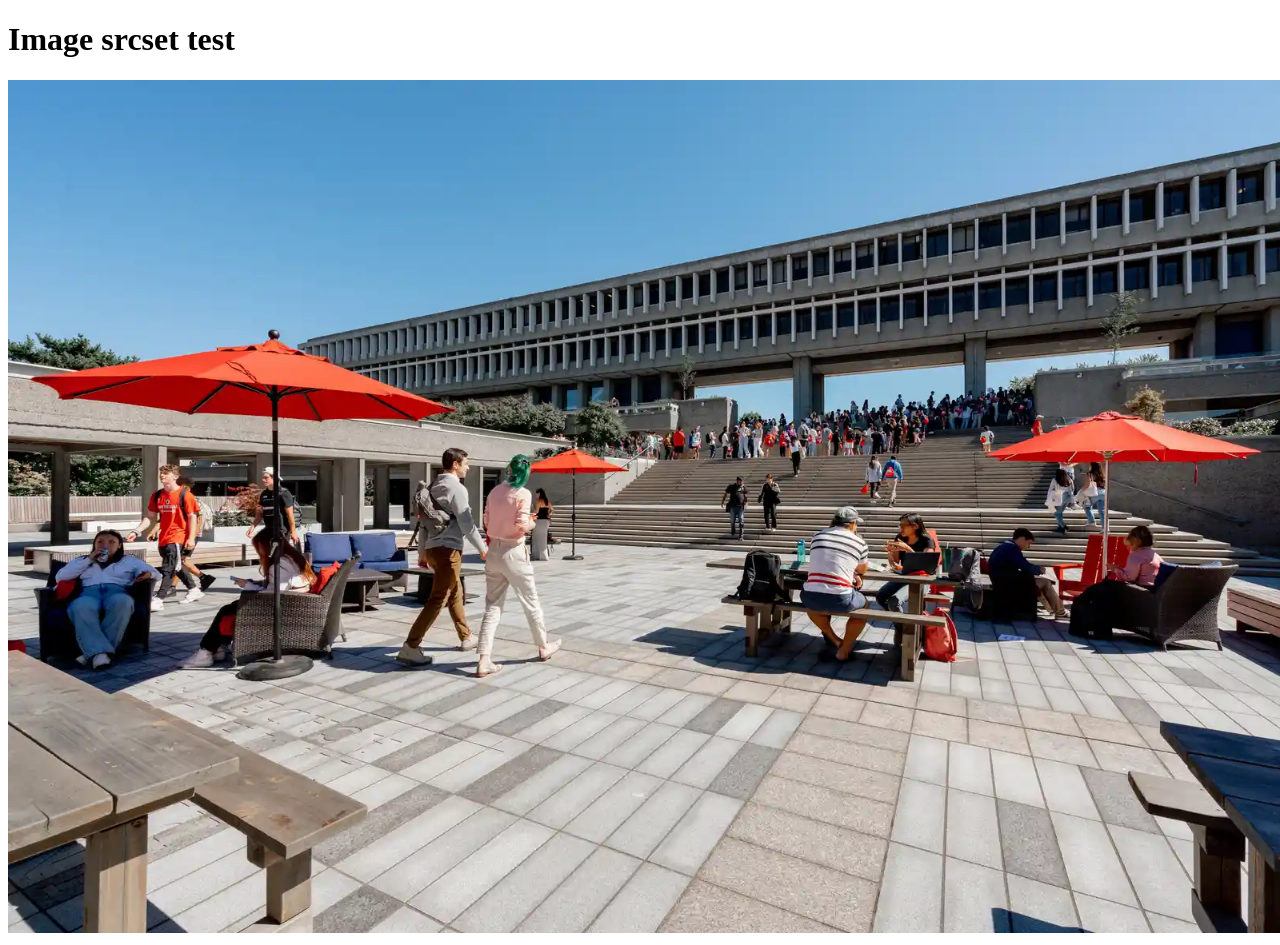
==== index.html @ 488593a0 "Add files via upload" ====
<!DOCTYPE html>
<html>
<body>

<h1>Image srcset test</h1>

<img sizes="100%" src="images/2400.jpg" 
     srcset="images/3840.webp 3840w,
            images/2400.webp 2400w,
            images/1600.webp 1600w,
            images/1200.webp 1200w,
            images/800.webp 800w,
            images/400.webp 400w" alt="Students walking down a flight of stairs">

<!-- img sizes="(min-width: 1920px) 1920px, 100vw" src="/_assets/img/admissions/ubc_ca_image_admissions-hero-1920x700.jpg" srcset="/_assets/img/admissions/ubc_ca_image_admissions-hero-3840x1400.jpg 3840w,
                    /_assets/img/admissions/ubc_ca_image_admissions-hero-2400x875.jpg 2400w,
                    /_assets/img/admissions/ubc_ca_image_admissions-hero-1920x700.jpg 1920w,
                    /_assets/img/admissions/ubc_ca_image_admissions-hero-1200x438.jpg 1200w,
                    /_assets/img/admissions/ubc_ca_image_admissions-hero-1024x373.jpg 1024w,
                    /_assets/img/admissions/ubc_ca_image_admissions-hero-720x263.jpg 720w,
                    /_assets/img/admissions/ubc_ca_image_admissions-hero-480x175.jpg 480w,
                    /_assets/img/admissions/ubc_ca_image_admissions-hero-320x117.jpg 320w" 
     alt="Students walking down a flight of stairs" -->    
    
</body>
</html>
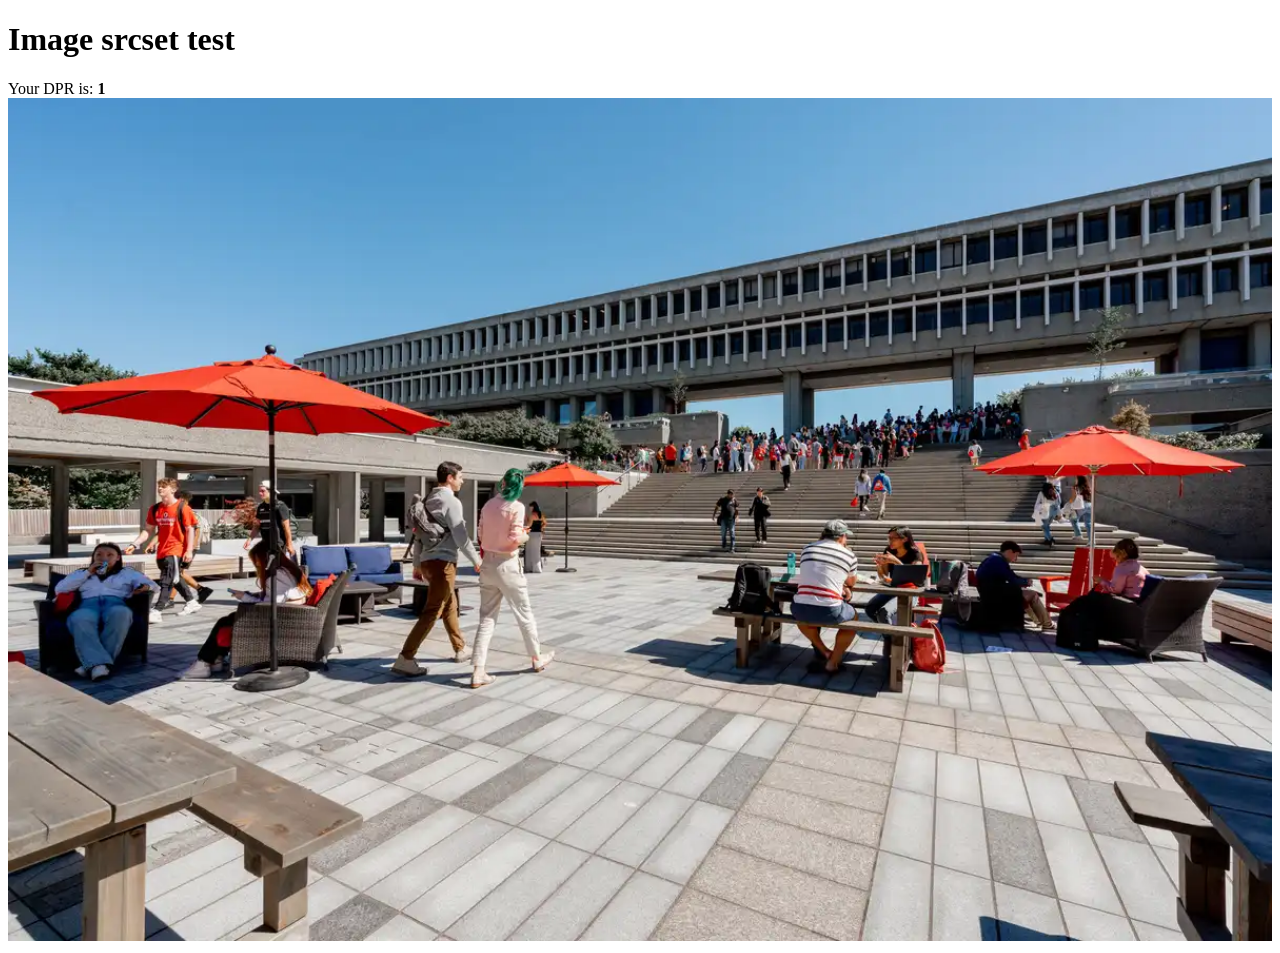
==== commit abe33e82: "Add files via upload" ====
--- a/index.html
+++ b/index.html
@@ -1,17 +1,54 @@
 <!DOCTYPE html>
 <html>
+    <style>
+    /* Default for standard screens (DPR = 1) */
+    .dpr-indicator::after {
+      content: "1";
+      font-weight: bold;
+    }
+
+    /* Target Retina/High-DPI screens (DPR = 2) */
+    @media (min-resolution: 2dppx) {
+      .dpr-indicator::after {
+        content: "2";
+      }
+    }
+
+    /* Target Ultra High-DPI screens (DPR = 3) */
+    @media (min-resolution: 3dppx) {
+      .dpr-indicator::after {
+        content: "3";
+      }
+    }
+
+    /* Target precise intermediate fractional DPRs if needed (e.g., 1.5) */
+    @media (min-resolution: 1.5dppx) and (max-resolution: 1.99dppx) {
+      .dpr-indicator::after {
+        content: "1.5";
+      }
+    }
+    
+    </style>
 <body>
 
 <h1>Image srcset test</h1>
+<div class="dpr-indicator">Your DPR is: </div>
 
-<img sizes="100%" src="images/2400.jpg" 
+<div style=" container-type: inline-size;    container-name: panel;    resize: horizontal; 
+            /* width: 300px;     overflow: auto; */">
+<img 
+     src="images/2400.jpg" 
+     style="width: 100%;"
+     sizes="(max-width: 600px) 400px, 
+            (max-width: 1200px) 800px, 
+            1200px" 
      srcset="images/3840.webp 3840w,
             images/2400.webp 2400w,
             images/1600.webp 1600w,
             images/1200.webp 1200w,
             images/800.webp 800w,
             images/400.webp 400w" alt="Students walking down a flight of stairs">
-
+</div>
 <!-- img sizes="(min-width: 1920px) 1920px, 100vw" src="/_assets/img/admissions/ubc_ca_image_admissions-hero-1920x700.jpg" srcset="/_assets/img/admissions/ubc_ca_image_admissions-hero-3840x1400.jpg 3840w,
                     /_assets/img/admissions/ubc_ca_image_admissions-hero-2400x875.jpg 2400w,
                     /_assets/img/admissions/ubc_ca_image_admissions-hero-1920x700.jpg 1920w,
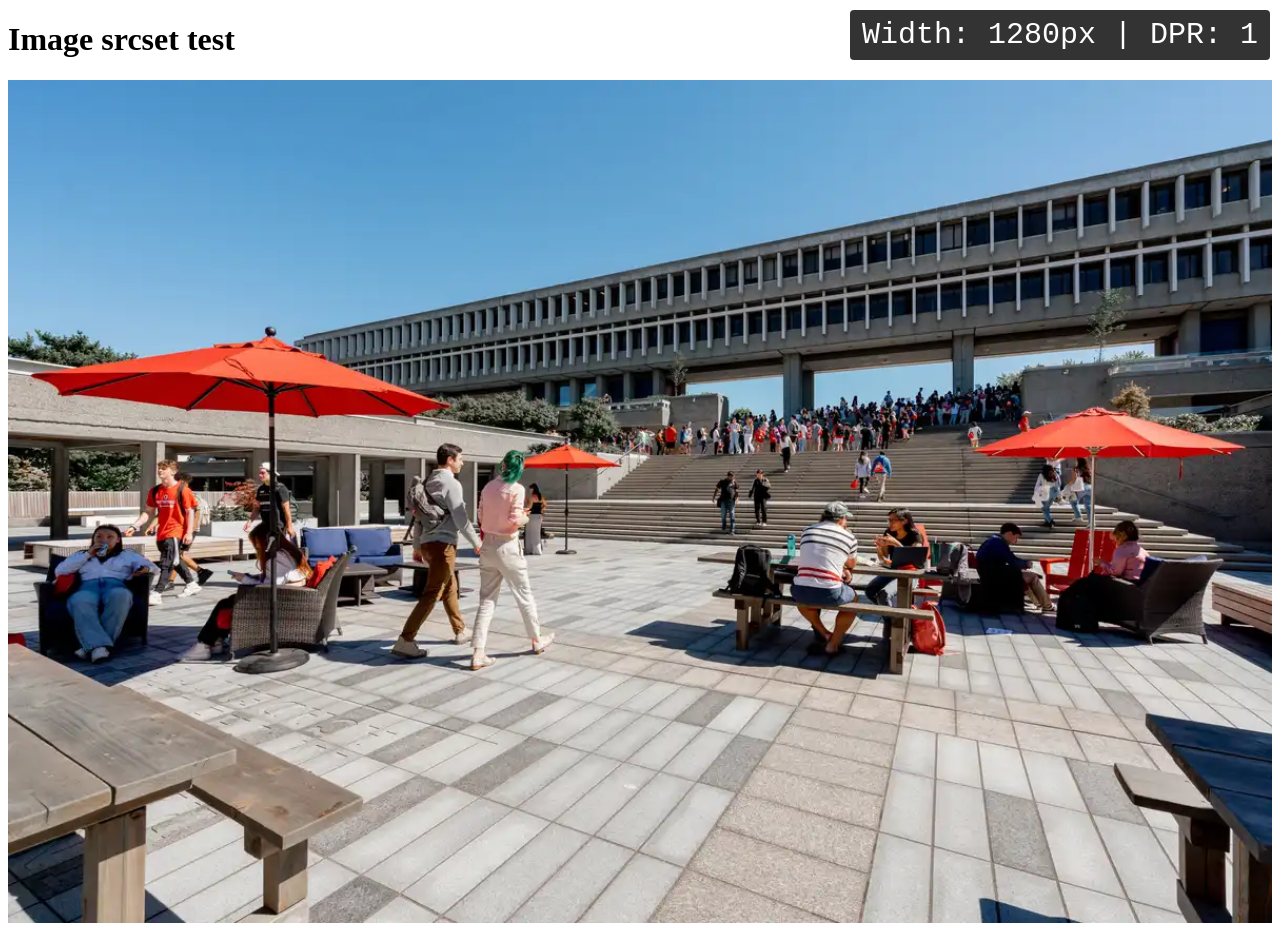
==== commit c66a289c: "Add files via upload" ====
--- a/index.html
+++ b/index.html
@@ -1,30 +1,48 @@
 <!DOCTYPE html>
 <html>
     <style>
-    /* Default for standard screens (DPR = 1) */
-    .dpr-indicator::after {
-      content: "1";
-      font-weight: bold;
+    /* 1. Register properties to calculate unitless window width */
+    @property --_w {
+      syntax: '<length>';
+      inherits: true;
+      initial-value: 100vw;
     }
 
-    /* Target Retina/High-DPI screens (DPR = 2) */
+    :root {
+      /* Converts 100vw into a raw, unitless integer */
+      --width: tan(atan2(var(--_w), 1px)); 
+    }
+
+    /* 2. Style your pure CSS debug badge */
+    .debug-badge {
+      position: fixed;
+      top: 10px;
+      right: 10px;
+      background: rgba(0, 0, 0, 0.8);
+      color: #fff;
+      padding: 8px 12px;
+      font-family: monospace;
+      font-size: 30px;
+      border-radius: 4px;
+      z-index: 99999;
+    }
+
+    /* 3. Inject the live pixel width and default DPR */
+    .debug-badge::before {
+      counter-reset: w var(--width);
+      content: "Width: " counter(w) "px | DPR: 1";
+    }
+
+    /* 4. Update the DPR display dynamically via Media Queries */
     @media (min-resolution: 2dppx) {
-      .dpr-indicator::after {
-        content: "2";
+      .debug-badge::before {
+        content: "Width: " counter(w) "px | DPR: 2";
       }
     }
 
-    /* Target Ultra High-DPI screens (DPR = 3) */
     @media (min-resolution: 3dppx) {
-      .dpr-indicator::after {
-        content: "3";
-      }
-    }
-
-    /* Target precise intermediate fractional DPRs if needed (e.g., 1.5) */
-    @media (min-resolution: 1.5dppx) and (max-resolution: 1.99dppx) {
-      .dpr-indicator::after {
-        content: "1.5";
+      .debug-badge::before {
+        content: "Width: " counter(w) "px | DPR: 3";
       }
     }
     
@@ -32,7 +50,7 @@
 <body>
 
 <h1>Image srcset test</h1>
-<div class="dpr-indicator">Your DPR is: </div>
+<div class="debug-badge"></div>
 
 <div style=" container-type: inline-size;    container-name: panel;    resize: horizontal; 
             /* width: 300px;     overflow: auto; */">
@@ -47,7 +65,7 @@
             images/1600.webp 1600w,
             images/1200.webp 1200w,
             images/800.webp 800w,
-            images/400.webp 400w" alt="Students walking down a flight of stairs">
+            images/400.webp 400w" alt="SFU Photo">
 </div>
 <!-- img sizes="(min-width: 1920px) 1920px, 100vw" src="/_assets/img/admissions/ubc_ca_image_admissions-hero-1920x700.jpg" srcset="/_assets/img/admissions/ubc_ca_image_admissions-hero-3840x1400.jpg 3840w,
                     /_assets/img/admissions/ubc_ca_image_admissions-hero-2400x875.jpg 2400w,
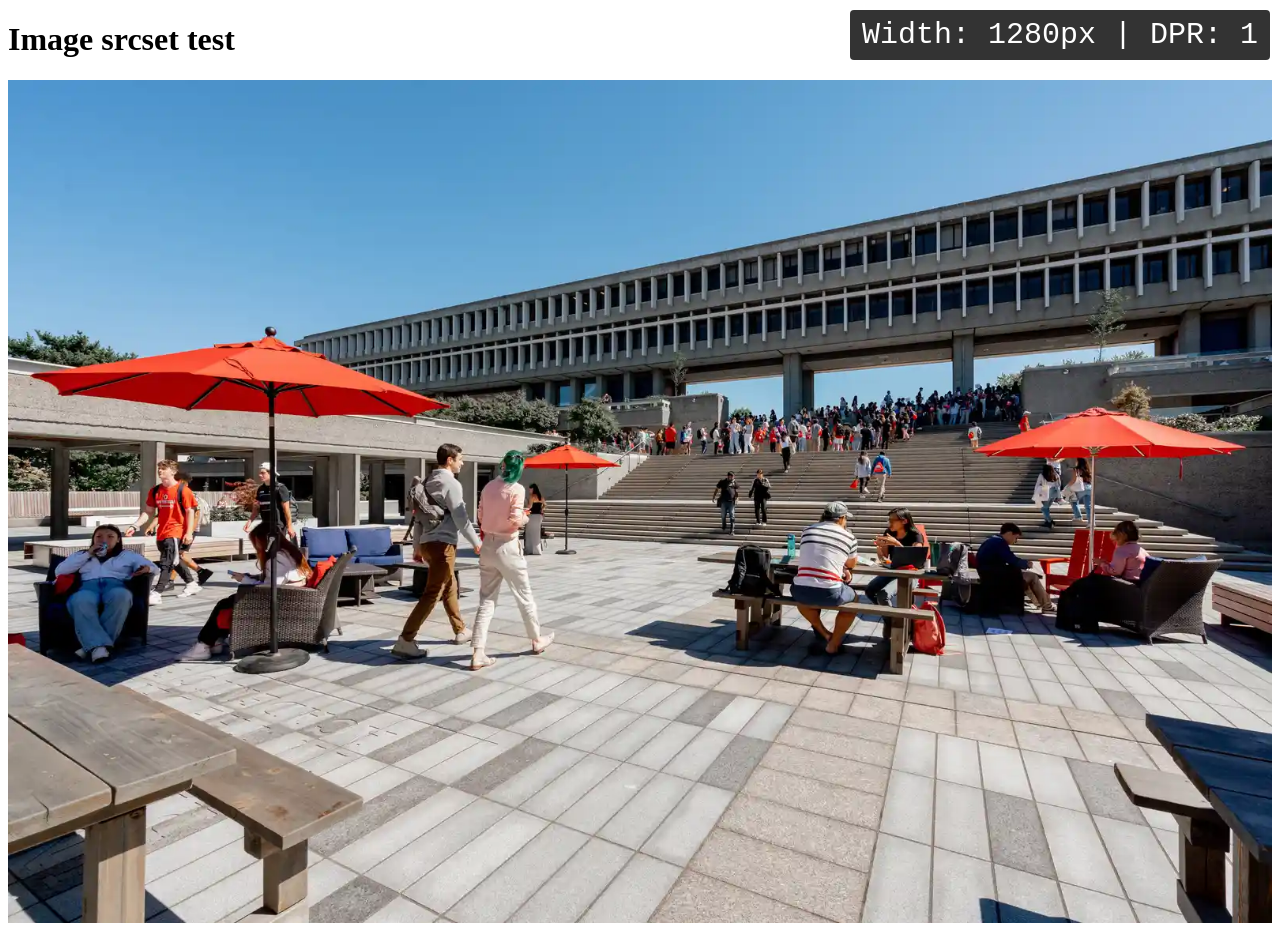
==== commit 7342cb59: "Add files via upload" ====
--- a/index.html
+++ b/index.html
@@ -57,9 +57,12 @@
 <img 
      src="images/2400.jpg" 
      style="width: 100%;"
-     sizes="(max-width: 600px) 400px, 
-            (max-width: 1200px) 800px, 
-            1200px" 
+     sizes="(max-width: 400px) 400px,
+            (max-width: 800px) 800px,
+            (max-width: 1200px) 1200px,
+            (max-width: 1600px) 1600px,
+            (max-width: 2400px) 2400px,
+            100vw" 
      srcset="images/3840.webp 3840w,
             images/2400.webp 2400w,
             images/1600.webp 1600w,
@@ -67,14 +70,17 @@
             images/800.webp 800w,
             images/400.webp 400w" alt="SFU Photo">
 </div>
-<!-- img sizes="(min-width: 1920px) 1920px, 100vw" src="/_assets/img/admissions/ubc_ca_image_admissions-hero-1920x700.jpg" srcset="/_assets/img/admissions/ubc_ca_image_admissions-hero-3840x1400.jpg 3840w,
-                    /_assets/img/admissions/ubc_ca_image_admissions-hero-2400x875.jpg 2400w,
-                    /_assets/img/admissions/ubc_ca_image_admissions-hero-1920x700.jpg 1920w,
-                    /_assets/img/admissions/ubc_ca_image_admissions-hero-1200x438.jpg 1200w,
-                    /_assets/img/admissions/ubc_ca_image_admissions-hero-1024x373.jpg 1024w,
-                    /_assets/img/admissions/ubc_ca_image_admissions-hero-720x263.jpg 720w,
-                    /_assets/img/admissions/ubc_ca_image_admissions-hero-480x175.jpg 480w,
-                    /_assets/img/admissions/ubc_ca_image_admissions-hero-320x117.jpg 320w" 
+<!-- img 
+        sizes="(min-width: 1920px) 1920px, 100vw" 
+        src="/_assets/img/admissions/ubc_ca_image_admissions-hero-1920x700.jpg"
+        srcset="/_assets/img/admissions/ubc_ca_image_admissions-hero-3840x1400.jpg 3840w,
+                /_assets/img/admissions/ubc_ca_image_admissions-hero-2400x875.jpg 2400w,
+                /_assets/img/admissions/ubc_ca_image_admissions-hero-1920x700.jpg 1920w,
+                /_assets/img/admissions/ubc_ca_image_admissions-hero-1200x438.jpg 1200w,
+                /_assets/img/admissions/ubc_ca_image_admissions-hero-1024x373.jpg 1024w,
+                /_assets/img/admissions/ubc_ca_image_admissions-hero-720x263.jpg 720w,
+                /_assets/img/admissions/ubc_ca_image_admissions-hero-480x175.jpg 480w,
+                /_assets/img/admissions/ubc_ca_image_admissions-hero-320x117.jpg 320w" 
      alt="Students walking down a flight of stairs" -->    
     
 </body>
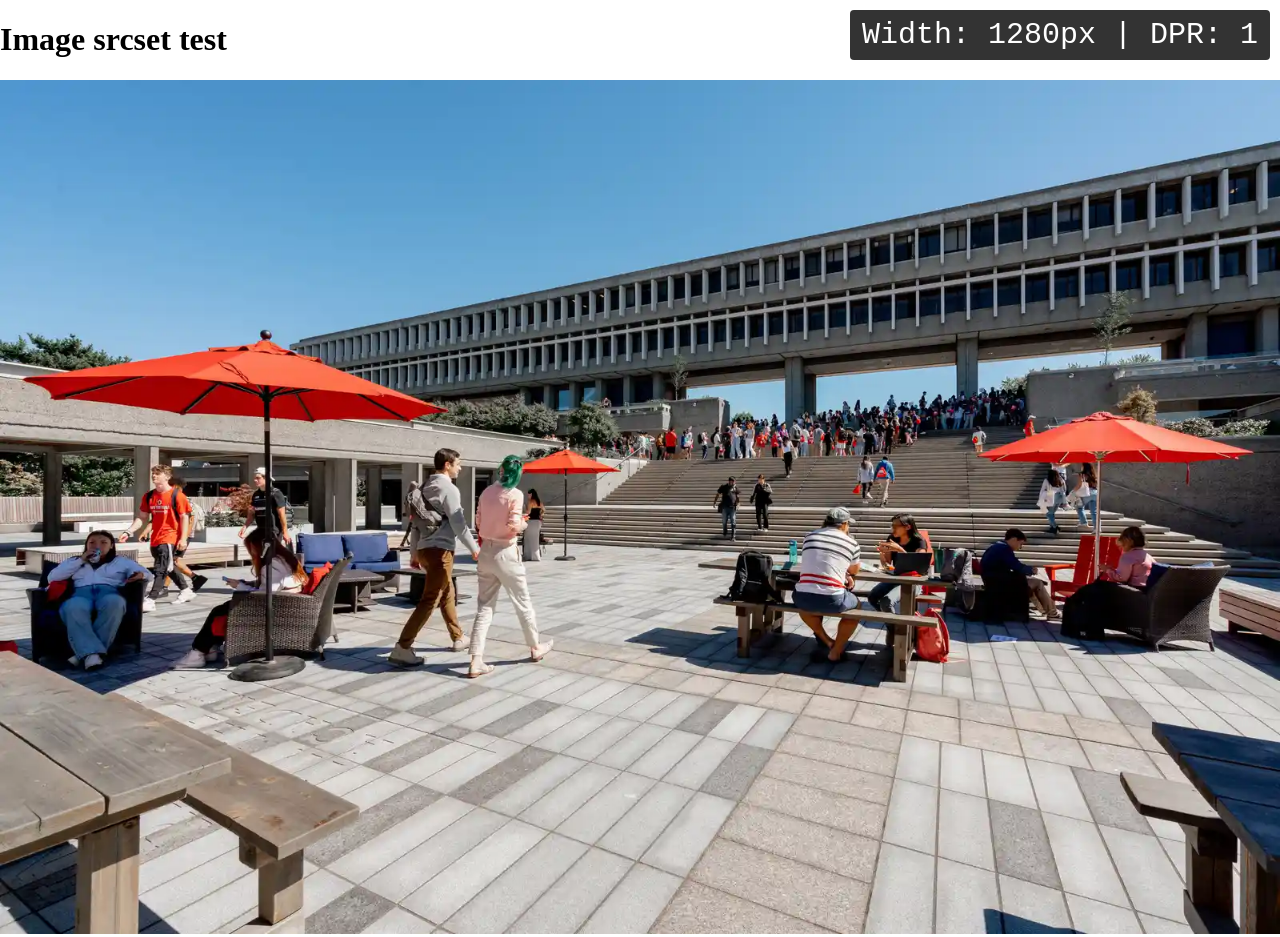
==== commit 952e0653: "Add files via upload" ====
--- a/index.html
+++ b/index.html
@@ -12,6 +12,7 @@
       /* Converts 100vw into a raw, unitless integer */
       --width: tan(atan2(var(--_w), 1px)); 
     }
+    body{ margin: 0; padding: 0;}
 
     /* 2. Style your pure CSS debug badge */
     .debug-badge {
@@ -31,6 +32,10 @@
     .debug-badge::before {
       counter-reset: w var(--width);
       content: "Width: " counter(w) "px | DPR: 1";
+    }
+    .debug-badge::after {
+      
+      content: "";
     }
 
     /* 4. Update the DPR display dynamically via Media Queries */
@@ -64,11 +69,12 @@
             (max-width: 2400px) 2400px,
             100vw" 
      srcset="images/3840.webp 3840w,
-            images/2400.webp 2400w,
-            images/1600.webp 1600w,
-            images/1200.webp 1200w,
-            images/800.webp 800w,
-            images/400.webp 400w" alt="SFU Photo">
+             images/2400.webp 2400w,
+             images/1600.webp 1600w,
+             images/1200.webp 1200w,
+             images/800.webp 800w,
+             images/400.webp 400w" 
+     alt="SFU Photo">
 </div>
 <!-- img 
         sizes="(min-width: 1920px) 1920px, 100vw" 
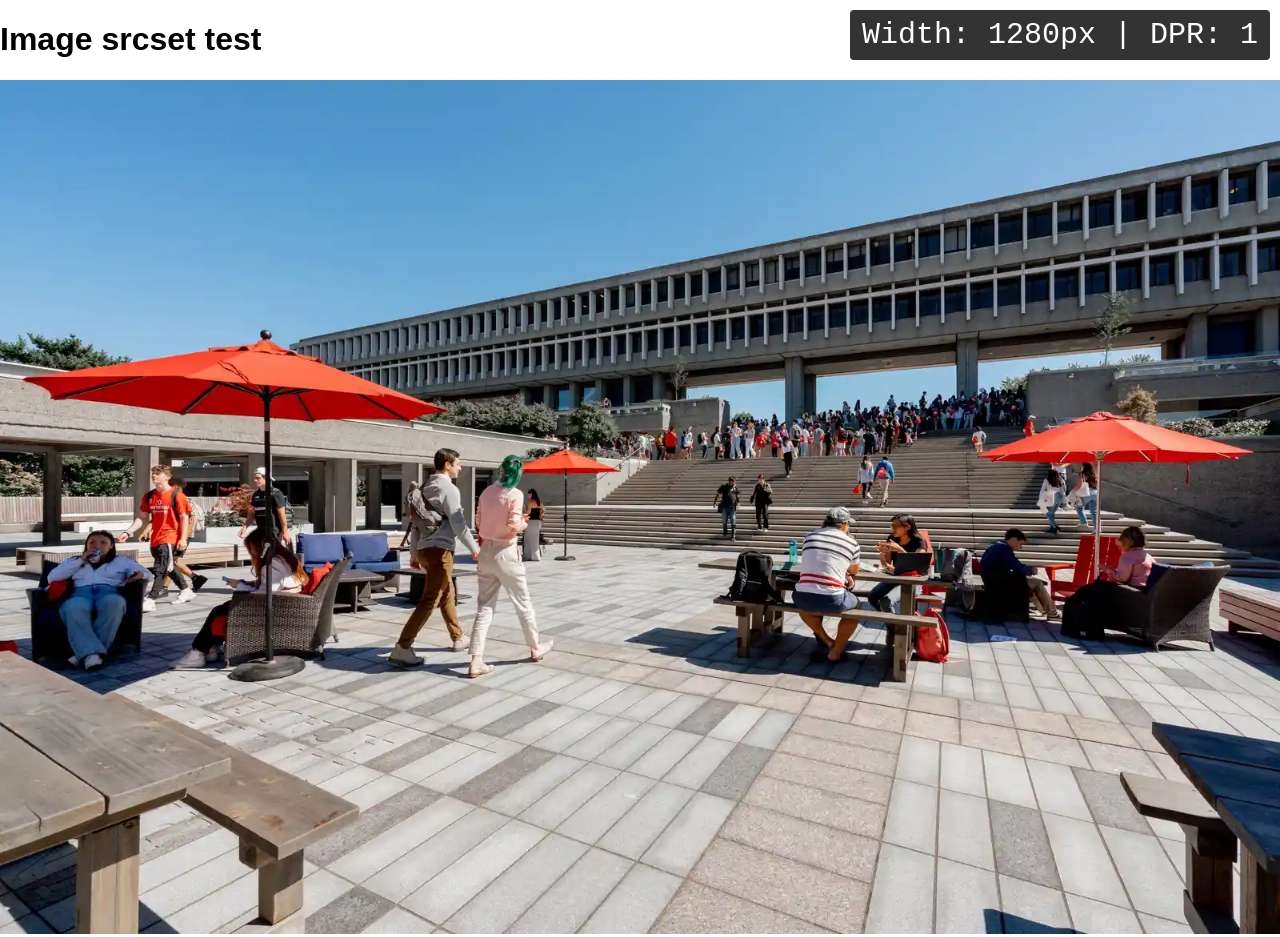
==== commit 308234bd: "Add files via upload" ====
--- a/index.html
+++ b/index.html
@@ -12,7 +12,7 @@
       /* Converts 100vw into a raw, unitless integer */
       --width: tan(atan2(var(--_w), 1px)); 
     }
-    body{ margin: 0; padding: 0;}
+    body{ margin: 0; padding: 0; font-family: sans-serif; }
 
     /* 2. Style your pure CSS debug badge */
     .debug-badge {
